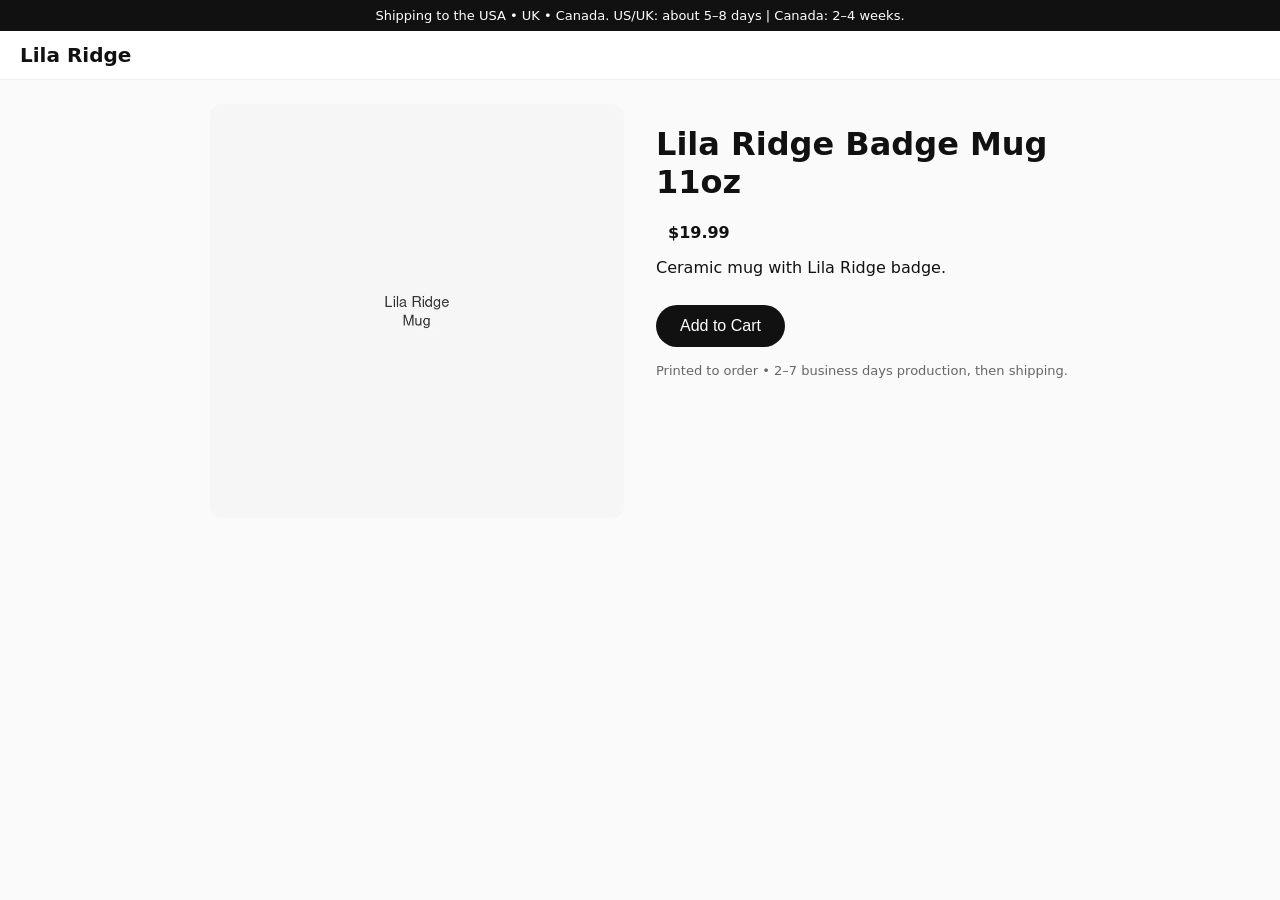
==== product.html @ f7cb7014 "Rebuild store with product pages and cleaner layout" ====
<!DOCTYPE html>
<html lang="en">
<head>
  <meta charset="UTF-8">
  <meta name="viewport" content="width=device-width, initial-scale=1.0">
  <title>Product — Lila Ridge</title>
  <link rel="stylesheet" href="styles.css">
</head>
<body>
  <div class="shipping">Shipping to the USA • UK • Canada. US/UK: about 5–8 days | Canada: 2–4 weeks.</div>
  <header>
    <a href="/" class="logo">Lila Ridge</a>
  </header>

  <main class="product-page">
    <div class="product-layout">
      <div class="product-image">
        <img id="product-img" src="" alt="">
      </div>
      <div class="product-info">
        <h1 id="product-title">Product</h1>
        <p class="price" id="product-price">$0.00</p>
        <p id="product-desc">Printed to order. Made after you buy.</p>
        <button class="add-btn">Add to Cart</button>
        <p class="note">Printed to order • 2–7 business days production, then shipping.</p>
      </div>
    </div>
  </main>

  <script>
    const products = {
      'ribcage-tee': { title: 'Ribcage Bloom All-Over Tee', price: '$32.99', img: 'images/p50-sky-m-v12-hs.webp', desc: 'All-over print tee with an inked ribcage and wildflowers. Light mesh, relaxed fit.' },
      'braided-tee': { title: 'Braided Wind All-Over Tee', price: '$32.99', img: 'images/p52-sky-m-v12-hs.webp', desc: 'Soft flowing braided wind pattern. Relaxed fit.' },
      'lily-tee': { title: 'Lily Bouquet All-Over Tee', price: '$32.99', img: 'images/p54-sky-m-v12-hs.webp', desc: 'Lily bouquet all-over print. Relaxed fit.' },
      'wildflower-tee': { title: 'Wildflower Line Fitted Tee', price: '$22.99', img: 'images/p01-white-m-v10-hs.webp', desc: 'Fitted tee with wildflower line print.' },
      'leggings': { title: 'Ditsy Garden Leggings', price: '$38.99', img: 'images/p05-pink-m-v12-hs.webp', desc: 'High-waisted leggings with delicate floral print.' },
      'mug': { title: 'Lila Ridge Badge Mug 11oz', price: '$19.99', img: 'images/p19-white-m-v7-c14.webp', desc: 'Ceramic mug with Lila Ridge badge.' },
      'tumbler': { title: 'Lila Ridge Tumbler with Straw', price: '$28.99', img: 'images/p20-pink-m-sm-v7-c14.webp', desc: 'Insulated tumbler with straw.' },
      'tote': { title: 'Lila Ridge Canvas Tote', price: '$21.99', img: 'images/p11-natural-m-v7-hs.webp', desc: 'Sturdy canvas tote with script logo.' },
      'hoodie': { title: 'Slow Mornings Unisex Hoodie', price: '$39.99', img: 'images/p27-pink-m-v10-hs.webp', desc: 'Soft unisex hoodie.' },
      'hat': { title: 'Lila Ridge Badge Dad Hat', price: '$27.99', img: 'images/p18-pink-m-v7-hs.webp', desc: 'Dad hat with embroidered badge.' }
    };

    const params = new URLSearchParams(location.search);
    const id = params.get('id');
    const p = products[id] || products['mug'];

    document.getElementById('product-title').textContent = p.title;
    document.getElementById('product-price').textContent = p.price;
    document.getElementById('product-desc').textContent = p.desc;
    document.getElementById('product-img').src = p.img;
    document.getElementById('product-img').alt = p.title;
    document.title = p.title + ' — Lila Ridge';
  </script>
</body>
</html>
---- styles.css ----
* { box-sizing: border-box; }
body { margin: 0; font-family: system-ui, -apple-system, sans-serif; background: #fafafa; color: #111; }
.shipping { background: #111; color: #fff; text-align: center; padding: 8px 12px; font-size: 13px; }
header { display: flex; align-items: center; justify-content: space-between; padding: 12px 20px; background: #fff; border-bottom: 1px solid #eee; flex-wrap: wrap; gap: 12px; }
.logo { font-weight: 700; font-size: 20px; text-decoration: none; color: #111; }
nav { display: flex; gap: 16px; }
nav a { text-decoration: none; color: #333; font-size: 14px; }
.hero { text-align: center; padding: 48px 20px 24px; }
.hero h1 { font-size: 32px; margin: 0 0 8px; }
.section { padding: 24px 20px; }
.section h2 { font-size: 20px; margin: 0 0 16px; }
.grid { display: grid; grid-template-columns: repeat(auto-fill, minmax(220px, 1fr)); gap: 16px; }
.card { background: #fff; border-radius: 12px; overflow: hidden; text-decoration: none; color: inherit; box-shadow: 0 1px 3px rgba(0,0,0,.08); }
.card img { width: 100%; height: 240px; object-fit: cover; background: #f0f0f0; }
.card h3 { font-size: 15px; margin: 12px 12px 4px; }
.price { margin: 0 12px 16px; font-weight: 600; }
.product-page { padding: 24px 20px; max-width: 900px; margin: 0 auto; }
.product-layout { display: grid; grid-template-columns: 1fr 1fr; gap: 32px; }
.product-image img { width: 100%; border-radius: 12px; background: #f0f0f0; }
.add-btn { background: #111; color: #fff; border: none; padding: 12px 24px; border-radius: 24px; font-size: 16px; cursor: pointer; margin-top: 12px; }
.note { font-size: 13px; color: #666; margin-top: 16px; }
footer { text-align: center; padding: 32px 20px; font-size: 13px; color: #666; }
@media (max-width: 700px) {
  .product-layout { grid-template-columns: 1fr; }
  header { flex-direction: column; align-items: flex-start; }
}
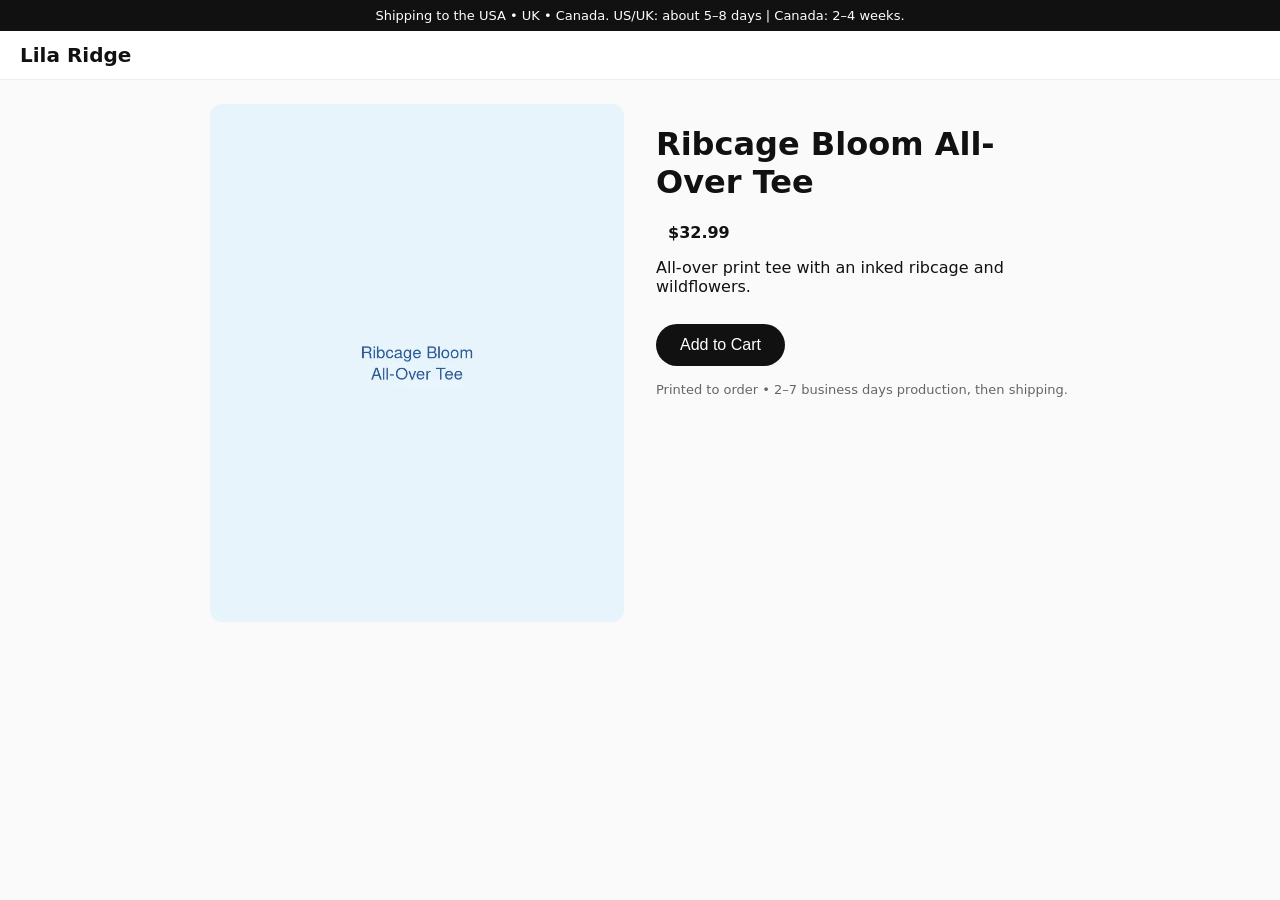
==== commit 28868aa0: "Add search bar and dynamic product listing" ====
--- a/product.html
+++ b/product.html
@@ -20,33 +20,21 @@
       <div class="product-info">
         <h1 id="product-title">Product</h1>
         <p class="price" id="product-price">$0.00</p>
-        <p id="product-desc">Printed to order. Made after you buy.</p>
+        <p id="product-desc">Printed to order.</p>
         <button class="add-btn">Add to Cart</button>
         <p class="note">Printed to order • 2–7 business days production, then shipping.</p>
       </div>
     </div>
   </main>
 
+  <script src="script.js"></script>
   <script>
-    const products = {
-      'ribcage-tee': { title: 'Ribcage Bloom All-Over Tee', price: '$32.99', img: 'images/p50-sky-m-v12-hs.webp', desc: 'All-over print tee with an inked ribcage and wildflowers. Light mesh, relaxed fit.' },
-      'braided-tee': { title: 'Braided Wind All-Over Tee', price: '$32.99', img: 'images/p52-sky-m-v12-hs.webp', desc: 'Soft flowing braided wind pattern. Relaxed fit.' },
-      'lily-tee': { title: 'Lily Bouquet All-Over Tee', price: '$32.99', img: 'images/p54-sky-m-v12-hs.webp', desc: 'Lily bouquet all-over print. Relaxed fit.' },
-      'wildflower-tee': { title: 'Wildflower Line Fitted Tee', price: '$22.99', img: 'images/p01-white-m-v10-hs.webp', desc: 'Fitted tee with wildflower line print.' },
-      'leggings': { title: 'Ditsy Garden Leggings', price: '$38.99', img: 'images/p05-pink-m-v12-hs.webp', desc: 'High-waisted leggings with delicate floral print.' },
-      'mug': { title: 'Lila Ridge Badge Mug 11oz', price: '$19.99', img: 'images/p19-white-m-v7-c14.webp', desc: 'Ceramic mug with Lila Ridge badge.' },
-      'tumbler': { title: 'Lila Ridge Tumbler with Straw', price: '$28.99', img: 'images/p20-pink-m-sm-v7-c14.webp', desc: 'Insulated tumbler with straw.' },
-      'tote': { title: 'Lila Ridge Canvas Tote', price: '$21.99', img: 'images/p11-natural-m-v7-hs.webp', desc: 'Sturdy canvas tote with script logo.' },
-      'hoodie': { title: 'Slow Mornings Unisex Hoodie', price: '$39.99', img: 'images/p27-pink-m-v10-hs.webp', desc: 'Soft unisex hoodie.' },
-      'hat': { title: 'Lila Ridge Badge Dad Hat', price: '$27.99', img: 'images/p18-pink-m-v7-hs.webp', desc: 'Dad hat with embroidered badge.' }
-    };
-
     const params = new URLSearchParams(location.search);
     const id = params.get('id');
-    const p = products[id] || products['mug'];
+    const p = products.find(x => x.id === id) || products[0];
 
     document.getElementById('product-title').textContent = p.title;
-    document.getElementById('product-price').textContent = p.price;
+    document.getElementById('product-price').textContent = '$' + p.price.toFixed(2);
     document.getElementById('product-desc').textContent = p.desc;
     document.getElementById('product-img').src = p.img;
     document.getElementById('product-img').alt = p.title;
